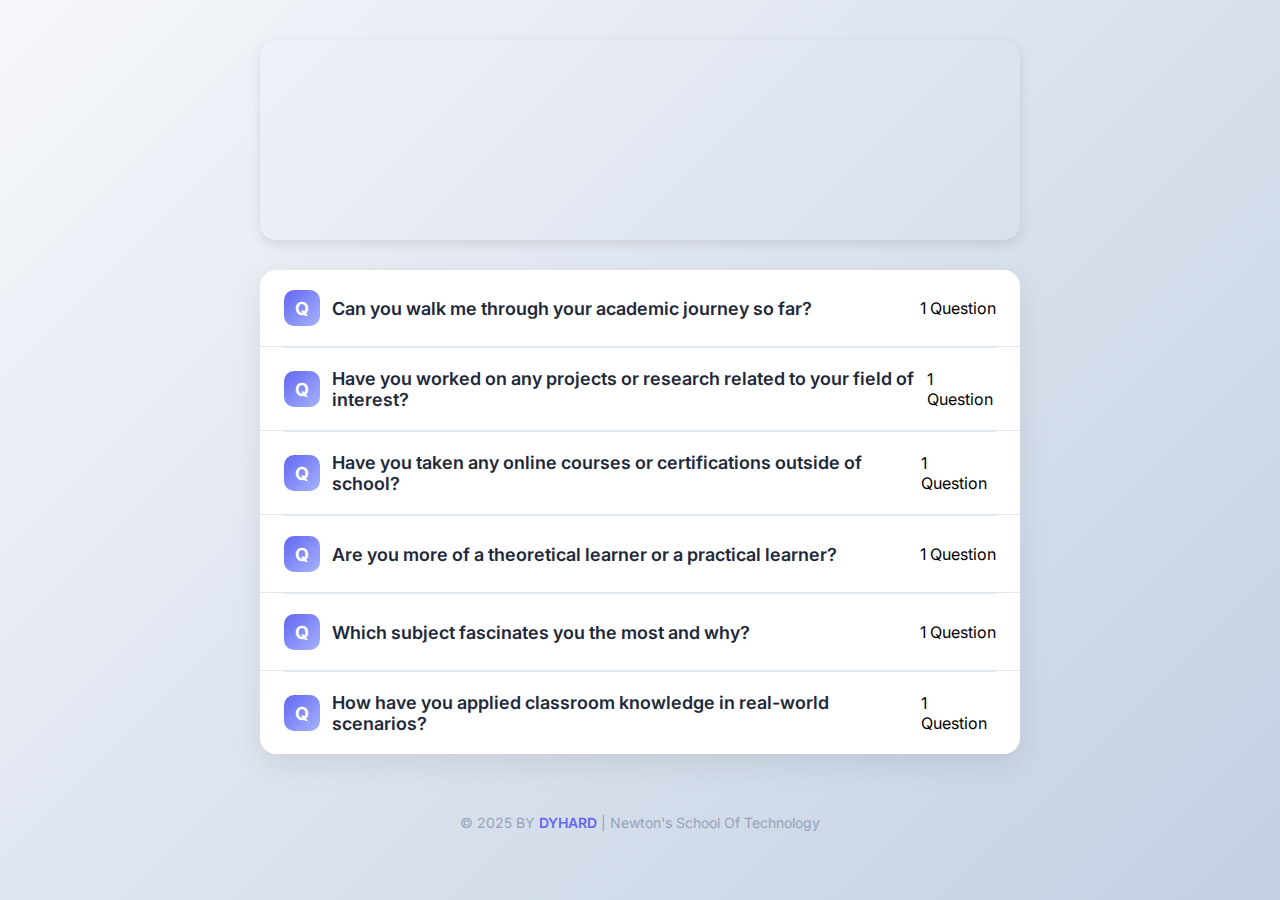
==== bg.html @ 5fb55e48 "Update bg.html" ====
<!DOCTYPE html>
<html lang="en">
<head>
    <meta charset="UTF-8">
    <meta name="viewport" content="width=device-width, initial-scale=1.0">
    <title>Programming Questions</title>
    <link href="https://fonts.googleapis.com/css2?family=Inter:wght@400;500;600&display=swap" rel="stylesheet">
    <style>
        :root {
            --primary: #6366f1;
            --primary-light: #a5b4fc;
            --dark: #1e293b;
            --light: #f8fafc;
            --gray: #94a3b8;
            --gray-light: #e2e8f0;
            --accent: #f59e0b;
        }
        
        body {
            font-family: 'Inter', sans-serif;
            margin: 0;
            padding: 0;
            background: linear-gradient(135deg, #f5f7fa 0%, #c3cfe2 100%);
            min-height: 100vh;
        }
        
        /* Image Slider Styles */
        .slider-container {
            width: 100%;
            height: 200px;
            overflow: hidden;
            position: relative;
            border-radius: 16px;
            box-shadow: 0 4px 12px rgba(0,0,0,0.1);
            margin: 20px auto 30px;
            max-width: 800px;
        }
        
        .slider {
            display: flex;
            width: 500%;
            height: 100%;
            animation: slide 20s infinite;
        }
        
        .slide {
            width: 20%;
            height: 100%;
            background-size: cover;
            background-position: center;
        }
        
        .slide1 { background-image: url('https://images.pexels.com/photos/3184644/pexels-photo-3184644.jpeg'); }
        .slide2 { background-image: url('https://images.pexels.com/photos/4143799/pexels-photo-4143799.jpeg'); }
        .slide3 { background-image: url('https://images.pexels.com/photos/5212336/pexels-photo-5212336.jpeg'); }
        .slide4 { background-image: url('https://images.pexels.com/photos/7973205/pexels-photo-7973205.jpeg'); }
        .slide5 { background-image: url('https://images.pexels.com/photos/4144224/pexels-photo-4144224.jpeg'); }
    
        @keyframes slide {
            0% { transform: translateX(0); }
            15% { transform: translateX(0); }
            20% { transform: translateX(-20%); }
            35% { transform: translateX(-20%); }
            40% { transform: translateX(-40%); }
            55% { transform: translateX(-40%); }
            60% { transform: translateX(-60%); }
            75% { transform: translateX(-60%); }
            80% { transform: translateX(-80%); }
            95% { transform: translateX(-80%); }
            100% { transform: translateX(0); }
        }
        
        .main-content {
            animation: fadeInUp 0.6s ease-out forwards;
            padding: 20px;
            max-width: 800px;
            margin: 0 auto;
            box-sizing: border-box;
        }
        
        .container {
            background-color: white;
            border-radius: 16px;
            box-shadow: 0 10px 30px rgba(0, 0, 0, 0.08);
            overflow: hidden;
            transform: translateY(0);
            opacity: 1;
            transition: all 0.4s cubic-bezier(0.175, 0.885, 0.32, 1.1);
        }
        
        .container:hover {
            transform: translateY(-5px);
            box-shadow: 0 15px 35px rgba(0, 0, 0, 0.12);
        }
        
        .section {
            padding: 20px 24px;
            border-bottom: 1px solid var(--gray-light);
            cursor: pointer;
            transition: all 0.3s ease;
        }
        
        .section:hover {
            background-color: rgba(248, 250, 252, 0.6);
        }
        
        .section:last-child {
            border-bottom: none;
        }
        
        .section-header {
            display: flex;
            justify-content: space-between;
            align-items: center;
            margin-bottom: 0;
        }
        
        .section-title {
            font-size: 18px;
            font-weight: 600;
            color: var(--dark);
            display: flex;
            align-items: center;
            gap: 12px;
        }
        
        .section-icon {
            width: 36px;
            height: 36px;
            border-radius: 10px;
            display: flex;
            align-items: center;
            justify-content: center;
            background: linear-gradient(135deg, var(--primary) 0%, var(--primary-light) 100%);
            color: white;
            font-weight: bold;
            flex-shrink: 0;
        }
        
        .questions-container {
            max-height: 0;
            overflow: hidden;
            transition: max-height 0.5s cubic-bezier(0.4, 0, 0.2, 1);
        }
        
        .question {
            padding: 14px 0 14px 48px;
            font-size: 15px;
            color: var(--dark);
            position: relative;
            line-height: 1.5;
            opacity: 0;
            transform: translateX(-10px);
            transition: all 0.3s ease;
            transition-delay: 0.1s;
        }
        
        .question:before {
            content: "";
            position: absolute;
            left: 28px;
            top: 22px;
            width: 8px;
            height: 8px;
            border-radius: 50%;
            background-color: var(--accent);
        }
        
        .question-label {
            display: inline-block;
            font-weight: 600;
            margin-right: 8px;
            color: var(--primary);
        }
        
        .divider {
            height: 1px;
            background-color: var(--gray-light);
            margin: 0 24px;
            transition: all 0.3s ease;
        }
        
        .arrow {
            display: inline-block;
            margin-left: 10px;
            transition: transform 0.4s cubic-bezier(0.68, -0.55, 0.27, 1.55);
            color: var(--primary);
            font-weight: bold;
        }
        
        .expanded {
            background-color: rgba(248, 250, 252, 0.8);
        }
        
        .expanded .arrow {
            transform: rotate(90deg);
        }
        
        .expanded .questions-container {
            max-height: 1000px;
        }
        
        .expanded .question {
            opacity: 1;
            transform: translateX(0);
        }
        
        .expanded + .divider {
            opacity: 0;
        }
        
        @keyframes fadeInUp {
            from {
                opacity: 0;
                transform: translateY(20px);
            }
            to {
                opacity: 1;
                transform: translateY(0);
            }
        }
        
        .footer {
            text-align: center;
            margin-top: 40px;
            padding: 20px 0;
            color: var(--gray);
            font-size: 14px;
        }
        
        .footer a {
            color: var(--primary);
            text-decoration: none;
            font-weight: 600;
        }
        
        /* Mobile Responsive Styles */
        @media (max-width: 768px) {
            .main-content {
                padding: 15px;
            }
            
            .slider-container {
                height: 150px;
                border-radius: 12px;
                margin-bottom: 20px;
            }
            
            .section {
                padding: 16px 18px;
            }
            
            .section-title {
                font-size: 16px;
                gap: 10px;
            }
            
            .section-icon {
                width: 32px;
                height: 32px;
                font-size: 14px;
            }
            
            .question {
                padding: 12px 0 12px 40px;
                font-size: 14px;
            }
            
            .question:before {
                left: 24px;
                top: 18px;
            }
            
            .divider {
                margin: 0 18px;
            }
        }
        
        @media (max-width: 480px) {
            .slider-container {
                height: 120px;
                border-radius: 10px;
            }
            
            .section-title {
                font-size: 15px;
            }
            
            .section-icon {
                width: 28px;
                height: 28px;
            }
            
            .question {
                padding: 10px 0 10px 36px;
            }
            
            .question:before {
                left: 20px;
                top: 16px;
                width: 6px;
                height: 6px;
            }
        }
    </style>
</head>
<body>
    <div class="main-content">
        <div class="slider-container">
            <div class="slider">
                <div class="slide slide1"></div>
                <div class="slide slide2"></div>
                <div class="slide slide3"></div>
                <div class="slide slide4"></div>
                <div class="slide slide5"></div>
            </div>
        </div>
        

<div class="container">
    
    <div class="section" onclick="toggleSection(this)">
        <div class="section-header">
            <div class="section-title">
                <div class="section-icon">Q</div>
                Can you walk me through your academic journey so far?
            </div>
            <div class="section-meta">1 Question</div>
        </div>
        <div class="questions-container">
            <div class="question">
                <span class="question-label">English:</span>
                I have been a dedicated student throughout my academic journey. Currently, I am in Class 12 at Mahatma Gandhi Inter College, where I have focused on Science and Mathematics. Alongside academics, I have pursued software development and Data Structures & Algorithms through Apna College’s Sigma 7.0M batch. My learning approach is hands-on, where I build projects and practice problem-solving daily.
            </div>
            <div class="question">
                <span class="question-label">Hinglish:</span>
                Main hamesha ek dedicated student raha hoon. Abhi main **Class 12** me hoon **Mahatma Gandhi Inter College** me, jaha maine Science aur Mathematics pe focus kiya hai. Academics ke sath-sath, maine **Apna College ke Sigma 7.0M batch** se **Software Development aur DSA** seekhna shuru kiya hai. Mera learning approach practical hai, jisme main projects banata hoon aur daily problem-solving practice karta hoon.
            </div>
        </div>
    </div>
    
    <div class="divider"></div>
    
    <div class="section" onclick="toggleSection(this)">
        <div class="section-header">
            <div class="section-title">
                <div class="section-icon">Q</div>
                Have you worked on any projects or research related to your field of interest?
            </div>
            <div class="section-meta">1 Question</div>
        </div>
        <div class="questions-container">
            <div class="question">
                <span class="question-label">English:</span>
                Yes, I have worked on several projects, including **BYamn App Store**, an alternative app store providing premium apps and courses for students for free. I also developed an **Interview Preparation App** to help Newton School aspirants. These projects helped me apply my coding skills to solve real-world problems.
            </div>
            <div class="question">
                <span class="question-label">Hinglish:</span>
                Haan, maine kaafi projects pe kaam kiya hai. **BYamn App Store** ek alternative app store hai jo students ko **premium apps aur courses free me provide** karta hai. Maine ek **Interview Preparation App** bhi banaya hai jo **Newton School aspirants** ki help karta hai. In projects ne mujhe **coding skills ko real-world problems me apply karne ka moka diya**.
            </div>
        </div>
    </div>
    
    <div class="divider"></div>
    
    <div class="section" onclick="toggleSection(this)">
        <div class="section-header">
            <div class="section-title">
                <div class="section-icon">Q</div>
                Have you taken any online courses or certifications outside of school?
            </div>
            <div class="section-meta">1 Question</div>
        </div>
        <div class="questions-container">
            <div class="question">
                <span class="question-label">English:</span>
                Yes, I am currently enrolled in **Apna College’s Sigma 7.0M batch**, where I am learning **Java, DSA, and Full-Stack Development**. Additionally, I actively learn from platforms like YouTube, GeeksforGeeks, and LeetCode.
            </div>
            <div class="question">
                <span class="question-label">Hinglish:</span>
                Haan, main abhi **Apna College ke Sigma 7.0M batch** me enrolled hoon, jisme main **Java, DSA, aur Full-Stack Development** seekh raha hoon. Iske alawa, main **YouTube, GeeksforGeeks, aur LeetCode** se bhi actively seekhta hoon.
            </div>
        </div>
    </div>
    
    <div class="divider"></div>
    
    <div class="section" onclick="toggleSection(this)">
        <div class="section-header">
            <div class="section-title">
                <div class="section-icon">Q</div>
                Are you more of a theoretical learner or a practical learner?
            </div>
            <div class="section-meta">1 Question</div>
        </div>
        <div class="questions-container">
            <div class="question">
                <span class="question-label">English:</span>
                I am more of a **practical learner**. I believe in learning by doing, so I focus on implementing concepts through coding projects and competitive programming challenges.
            </div>
            <div class="question">
                <span class="question-label">Hinglish:</span>
                Main ek **practical learner** hoon. Mujhe **kar ke seekhna pasand hai**, isliye main concepts ko **projects aur competitive programming** ke through implement karta hoon.
            </div>
        </div>
    </div>
    
    <div class="divider"></div>
    
    <div class="section" onclick="toggleSection(this)">
        <div class="section-header">
            <div class="section-title">
                <div class="section-icon">Q</div>
                Which subject fascinates you the most and why?
            </div>
            <div class="section-meta">1 Question</div>
        </div>
        <div class="questions-container">
            <div class="question">
                <span class="question-label">English:</span>
                **Computer Science and Mathematics** fascinate me the most because they teach logical thinking, problem-solving, and creativity. These subjects help in building efficient software and understanding how systems work.
            </div>
            <div class="question">
                <span class="question-label">Hinglish:</span>
                **Computer Science aur Mathematics** mujhe sabse zyada pasand hai kyunki yeh logical thinking, problem-solving aur creativity sikhate hain. In subjects ki madad se hum efficient software bana sakte hain aur systems ko samajh sakte hain.
            </div>
        </div>
    </div>
    
    <div class="divider"></div>
    
    <div class="section" onclick="toggleSection(this)">
        <div class="section-header">
            <div class="section-title">
                <div class="section-icon">Q</div>
                How have you applied classroom knowledge in real-world scenarios?
            </div>
            <div class="section-meta">1 Question</div>
        </div>
        <div class="questions-container">
            <div class="question">
                <span class="question-label">English:</span>
                I have applied my knowledge by developing real-world applications like **BYamn App Store** and **Interview Preparation App**. I also use my DSA skills in solving coding problems on platforms like LeetCode and CodeChef.
            </div>
            <div class="question">
                <span class="question-label">Hinglish:</span>
                Maine apni knowledge ko **BYamn App Store** aur **Interview Preparation App** jaise real-world applications banane me apply kiya hai. Saath hi, **DSA skills ka use LeetCode aur CodeChef jaise platforms pe problems solve karne me kiya hai**.
            </div>
        </div>
    </div>
    
</div>




        
        
        <div class="footer">
            © 2025 BY <a href="https://www.youtube.com/@CodeXAmn" target="_blank">DYHARD</a> | Newton's School Of Technology
        </div>
    </div>

    <script>
        function toggleSection(section) {
            const wasExpanded = section.classList.contains('expanded');
            
            // If it wasn't already expanded, close all sections first
            if (!wasExpanded) {
                document.querySelectorAll('.section').forEach(sec => {
                    sec.classList.remove('expanded');
                });
            }
            
            // Toggle the clicked section
            section.classList.toggle('expanded');
            
            // Animate questions
            const questions = section.querySelectorAll('.question');
            questions.forEach((q, i) => {
                q.style.transitionDelay = `${i * 0.1}s`;
            });
            
            // Smooth scroll to the section if opening
            if (!wasExpanded) {
                setTimeout(() => {
                    section.scrollIntoView({ behavior: 'smooth', block: 'nearest' });
                }, 100);
            }
        }
        
        // Add slight delay to container animation
        document.addEventListener('DOMContentLoaded', () => {
            const container = document.querySelector('.main-content');
            setTimeout(() => {
                container.style.opacity = 1;
                container.style.transform = 'translateY(0)';
            }, 100);
        });
    </script>
</body>
</html>
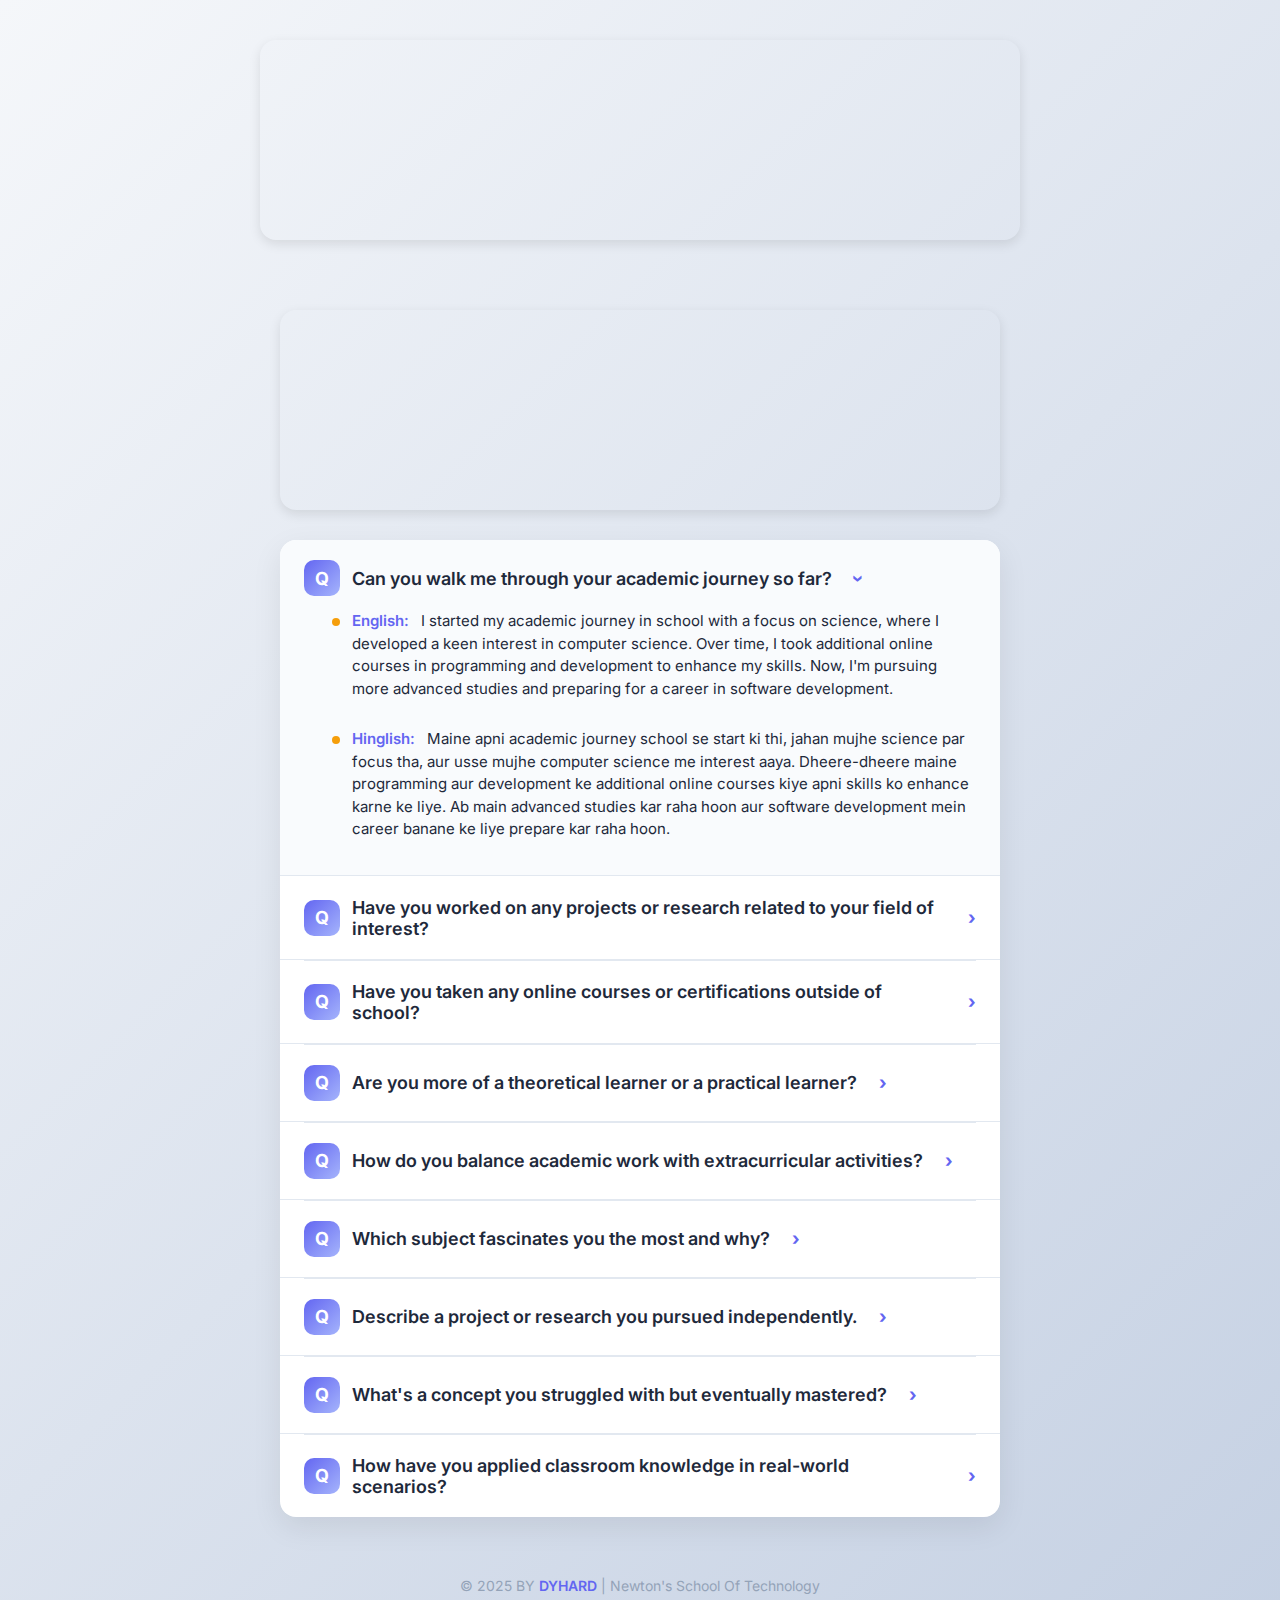
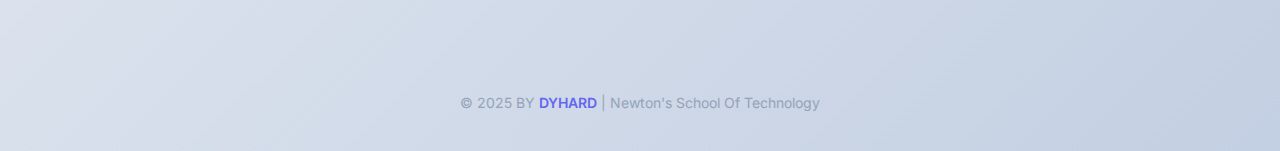
==== commit a17fc4a4: "Update bg.html" ====
--- a/bg.html
+++ b/bg.html
@@ -317,141 +317,562 @@
         </div>
         
 
-<div class="container">
+<!DOCTYPE html>
+<html lang="en">
+<head>
+    <meta charset="UTF-8">
+    <meta name="viewport" content="width=device-width, initial-scale=1.0">
+    <title>Programming Questions</title>
+    <link href="https://fonts.googleapis.com/css2?family=Inter:wght@400;500;600&display=swap" rel="stylesheet">
+    <style>
+        :root {
+            --primary: #6366f1;
+            --primary-light: #a5b4fc;
+            --dark: #1e293b;
+            --light: #f8fafc;
+            --gray: #94a3b8;
+            --gray-light: #e2e8f0;
+            --accent: #f59e0b;
+        }
+        
+        body {
+            font-family: 'Inter', sans-serif;
+            margin: 0;
+            padding: 0;
+            background: linear-gradient(135deg, #f5f7fa 0%, #c3cfe2 100%);
+            min-height: 100vh;
+        }
+        
+        .slider-container {
+            width: 100%;
+            height: 200px;
+            overflow: hidden;
+            position: relative;
+            border-radius: 16px;
+            box-shadow: 0 4px 12px rgba(0,0,0,0.1);
+            margin: 20px auto 30px;
+            max-width: 800px;
+        }
+        
+        .slider {
+            display: flex;
+            width: 500%;
+            height: 100%;
+            animation: slide 20s infinite;
+        }
+        
+        .slide {
+            width: 20%;
+            height: 100%;
+            background-size: cover;
+            background-position: center;
+        }
+        
+        .slide1 { background-image: url('https://images.pexels.com/photos/3184644/pexels-photo-3184644.jpeg'); }
+        .slide2 { background-image: url('https://images.pexels.com/photos/4143799/pexels-photo-4143799.jpeg'); }
+        .slide3 { background-image: url('https://images.pexels.com/photos/5212336/pexels-photo-5212336.jpeg'); }
+        .slide4 { background-image: url('https://images.pexels.com/photos/7973205/pexels-photo-7973205.jpeg'); }
+        .slide5 { background-image: url('https://images.pexels.com/photos/4144224/pexels-photo-4144224.jpeg'); }
     
-    <div class="section" onclick="toggleSection(this)">
-        <div class="section-header">
-            <div class="section-title">
-                <div class="section-icon">Q</div>
-                Can you walk me through your academic journey so far?
-            </div>
-            <div class="section-meta">1 Question</div>
+        @keyframes slide {
+            0% { transform: translateX(0); }
+            15% { transform: translateX(0); }
+            20% { transform: translateX(-20%); }
+            35% { transform: translateX(-20%); }
+            40% { transform: translateX(-40%); }
+            55% { transform: translateX(-40%); }
+            60% { transform: translateX(-60%); }
+            75% { transform: translateX(-60%); }
+            80% { transform: translateX(-80%); }
+            95% { transform: translateX(-80%); }
+            100% { transform: translateX(0); }
+        }
+        
+        .main-content {
+            animation: fadeInUp 0.6s ease-out forwards;
+            padding: 20px;
+            max-width: 800px;
+            margin: 0 auto;
+            box-sizing: border-box;
+        }
+        
+        .container {
+            background-color: white;
+            border-radius: 16px;
+            box-shadow: 0 10px 30px rgba(0, 0, 0, 0.08);
+            overflow: hidden;
+            transform: translateY(0);
+            opacity: 1;
+            transition: all 0.4s cubic-bezier(0.175, 0.885, 0.32, 1.1);
+        }
+        
+        .container:hover {
+            transform: translateY(-5px);
+            box-shadow: 0 15px 35px rgba(0, 0, 0, 0.12);
+        }
+        
+        .section {
+            padding: 20px 24px;
+            border-bottom: 1px solid var(--gray-light);
+            cursor: pointer;
+            transition: all 0.3s ease;
+            position: relative;
+        }
+        
+        .section:hover {
+            background-color: rgba(248, 250, 252, 0.6);
+        }
+        
+        .section:last-child {
+            border-bottom: none;
+        }
+        
+        .section-header {
+            display: flex;
+            justify-content: space-between;
+            align-items: center;
+            margin-bottom: 0;
+        }
+        
+        .section-title {
+            font-size: 18px;
+            font-weight: 600;
+            color: var(--dark);
+            display: flex;
+            align-items: center;
+            gap: 12px;
+            flex-grow: 1;
+        }
+        
+        .section-icon {
+            width: 36px;
+            height: 36px;
+            border-radius: 10px;
+            display: flex;
+            align-items: center;
+            justify-content: center;
+            background: linear-gradient(135deg, var(--primary) 0%, var(--primary-light) 100%);
+            color: white;
+            font-weight: bold;
+            flex-shrink: 0;
+        }
+        
+        .questions-container {
+            max-height: 0;
+            overflow: hidden;
+            transition: max-height 0.5s cubic-bezier(0.4, 0, 0.2, 1);
+        }
+        
+        .question {
+            padding: 14px 0 14px 48px;
+            font-size: 15px;
+            color: var(--dark);
+            position: relative;
+            line-height: 1.5;
+            opacity: 0;
+            transform: translateX(-10px);
+            transition: all 0.3s ease;
+            transition-delay: 0.1s;
+        }
+        
+        .question:before {
+            content: "";
+            position: absolute;
+            left: 28px;
+            top: 22px;
+            width: 8px;
+            height: 8px;
+            border-radius: 50%;
+            background-color: var(--accent);
+        }
+        
+        .question-label {
+            display: inline-block;
+            font-weight: 600;
+            margin-right: 8px;
+            color: var(--primary);
+        }
+        
+        .divider {
+            height: 1px;
+            background-color: var(--gray-light);
+            margin: 0 24px;
+            transition: all 0.3s ease;
+        }
+        
+        .arrow {
+            display: inline-block;
+            margin-left: 10px;
+            transition: transform 0.4s cubic-bezier(0.68, -0.55, 0.27, 1.55);
+            color: var(--primary);
+            font-weight: bold;
+            flex-shrink: 0;
+        }
+        
+        .expanded {
+            background-color: rgba(248, 250, 252, 0.8);
+        }
+        
+        .expanded .arrow {
+            transform: rotate(90deg);
+        }
+        
+        .expanded .questions-container {
+            max-height: 1000px;
+        }
+        
+        .expanded .question {
+            opacity: 1;
+            transform: translateX(0);
+        }
+        
+        .expanded + .divider {
+            opacity: 0;
+        }
+        
+        @keyframes fadeInUp {
+            from {
+                opacity: 0;
+                transform: translateY(20px);
+            }
+            to {
+                opacity: 1;
+                transform: translateY(0);
+            }
+        }
+        
+        .footer {
+            text-align: center;
+            margin-top: 40px;
+            padding: 20px 0;
+            color: var(--gray);
+            font-size: 14px;
+        }
+        
+        .footer a {
+            color: var(--primary);
+            text-decoration: none;
+            font-weight: 600;
+        }
+        
+        @media (max-width: 768px) {
+            .main-content {
+                padding: 15px;
+            }
+            
+            .slider-container {
+                height: 150px;
+                border-radius: 12px;
+                margin-bottom: 20px;
+            }
+            
+            .section {
+                padding: 16px 18px;
+            }
+            
+            .section-title {
+                font-size: 16px;
+                gap: 10px;
+            }
+            
+            .section-icon {
+                width: 32px;
+                height: 32px;
+                font-size: 14px;
+            }
+            
+            .question {
+                padding: 12px 0 12px 40px;
+                font-size: 14px;
+            }
+            
+            .question:before {
+                left: 24px;
+                top: 18px;
+            }
+            
+            .divider {
+                margin: 0 18px;
+            }
+        }
+        
+        @media (max-width: 480px) {
+            .slider-container {
+                height: 120px;
+                border-radius: 10px;
+            }
+            
+            .section-title {
+                font-size: 15px;
+            }
+            
+            .section-icon {
+                width: 28px;
+                height: 28px;
+            }
+            
+            .question {
+                padding: 10px 0 10px 36px;
+            }
+            
+            .question:before {
+                left: 20px;
+                top: 16px;
+                width: 6px;
+                height: 6px;
+            }
+        }
+    </style>
+</head>
+<body>
+    <div class="main-content">
+        <div class="slider-container">
+            <div class="slider">
+                <div class="slide slide1"></div>
+                <div class="slide slide2"></div>
+                <div class="slide slide3"></div>
+                <div class="slide slide4"></div>
+                <div class="slide slide5"></div>
+            </div>
         </div>
-        <div class="questions-container">
-            <div class="question">
-                <span class="question-label">English:</span>
-                I have been a dedicated student throughout my academic journey. Currently, I am in Class 12 at Mahatma Gandhi Inter College, where I have focused on Science and Mathematics. Alongside academics, I have pursued software development and Data Structures & Algorithms through Apna College’s Sigma 7.0M batch. My learning approach is hands-on, where I build projects and practice problem-solving daily.
-            </div>
-            <div class="question">
-                <span class="question-label">Hinglish:</span>
-                Main hamesha ek dedicated student raha hoon. Abhi main **Class 12** me hoon **Mahatma Gandhi Inter College** me, jaha maine Science aur Mathematics pe focus kiya hai. Academics ke sath-sath, maine **Apna College ke Sigma 7.0M batch** se **Software Development aur DSA** seekhna shuru kiya hai. Mera learning approach practical hai, jisme main projects banata hoon aur daily problem-solving practice karta hoon.
-            </div>
+        
+        <div class="container">
+            <div class="section expanded" onclick="toggleSection(this)">
+                <div class="section-header">
+                    <div class="section-title">
+                        <div class="section-icon">Q</div>
+                        Can you walk me through your academic journey so far?
+                        <span class="arrow">›</span>
+                    </div>
+                </div>
+                <div class="questions-container">
+                    <div class="question">
+                        <span class="question-label">English:</span>
+                        I started my academic journey in school with a focus on science, where I developed a keen interest in computer science. Over time, I took additional online courses in programming and development to enhance my skills. Now, I'm pursuing more advanced studies and preparing for a career in software development.
+                    </div>
+                    <div class="question">
+                        <span class="question-label">Hinglish:</span>
+                        Maine apni academic journey school se start ki thi, jahan mujhe science par focus tha, aur usse mujhe computer science me interest aaya. Dheere-dheere maine programming aur development ke additional online courses kiye apni skills ko enhance karne ke liye. Ab main advanced studies kar raha hoon aur software development mein career banane ke liye prepare kar raha hoon.
+                    </div>
+                </div>
+            </div>
+            
+            <div class="divider"></div>
+            
+            <div class="section" onclick="toggleSection(this)">
+                <div class="section-header">
+                    <div class="section-title">
+                        <div class="section-icon">Q</div>
+                        Have you worked on any projects or research related to your field of interest?
+                        <span class="arrow">›</span>
+                    </div>
+                </div>
+                <div class="questions-container">
+                    <div class="question">
+                        <span class="question-label">English:</span>
+                        Yes, I've worked on various projects related to software development, including building apps and websites. My main project has been developing the BYamn App Store, an alternative app store with a focus on providing premium apps and courses to students for free.
+                    </div>
+                    <div class="question">
+                        <span class="question-label">Hinglish:</span>
+                        Haan, maine software development se related kaafi projects pe kaam kiya hai, jaise apps aur websites banane. Mera main project tha BYamn App Store banana, jo ek alternative app store hai jahan students ke liye premium apps aur courses free mein provide kiye jaate hain.
+                    </div>
+                </div>
+            </div>
+            
+            <div class="divider"></div>
+            
+            <div class="section" onclick="toggleSection(this)">
+                <div class="section-header">
+                    <div class="section-title">
+                        <div class="section-icon">Q</div>
+                        Have you taken any online courses or certifications outside of school?
+                        <span class="arrow">›</span>
+                    </div>
+                </div>
+                <div class="questions-container">
+                    <div class="question">
+                        <span class="question-label">English:</span>
+                        Yes, I have completed multiple online courses in Java, data structures, and software development. These courses have helped me build a solid foundation and prepare for the technical challenges of software development.
+                    </div>
+                    <div class="question">
+                        <span class="question-label">Hinglish:</span>
+                        Haan, maine kaafi online courses kiye hain, jaise Java, data structures, aur software development. In courses ne mujhe ek strong foundation banane mein madad ki aur software development ke technical challenges ke liye prepare karwaya.
+                    </div>
+                </div>
+            </div>
+            
+            <div class="divider"></div>
+            
+            <div class="section" onclick="toggleSection(this)">
+                <div class="section-header">
+                    <div class="section-title">
+                        <div class="section-icon">Q</div>
+                        Are you more of a theoretical learner or a practical learner?
+                        <span class="arrow">›</span>
+                    </div>
+                </div>
+                <div class="questions-container">
+                    <div class="question">
+                        <span class="question-label">English:</span>
+                        I am a practical learner. I believe in applying the theoretical knowledge I acquire through hands-on projects and real-world applications. This helps me better understand concepts and prepare for real-world challenges.
+                    </div>
+                    <div class="question">
+                        <span class="question-label">Hinglish:</span>
+                        Main ek practical learner hoon. Mera believe hai ki jo theoretical knowledge main acquire karta hoon, use hands-on projects aur real-world applications ke through apply karna chahiye. Isse mujhe concepts ko samajhne aur real-world challenges ke liye prepare karne mein madad milti hai.
+                    </div>
+                </div>
+            </div>
+            
+            <div class="divider"></div>
+            
+            <div class="section" onclick="toggleSection(this)">
+                <div class="section-header">
+                    <div class="section-title">
+                        <div class="section-icon">Q</div>
+                        How do you balance academic work with extracurricular activities?
+                        <span class="arrow">›</span>
+                    </div>
+                </div>
+                <div class="questions-container">
+                    <div class="question">
+                        <span class="question-label">English:</span>
+                        I prioritize my academic work, but I also make time for extracurricular activities such as coding challenges, online workshops, and building projects. I believe in maintaining a good balance to stay productive and grow in all areas.
+                    </div>
+                    <div class="question">
+                        <span class="question-label">Hinglish:</span>
+                        Main apne academic work ko priority deta hoon, lekin extracurricular activities jaise coding challenges, online workshops, aur projects banane ke liye bhi time nikaalta hoon. Mera maanna hai ki achha balance maintain karna zaroori hai taaki main har area mein productive aur grow kar saku.
+                    </div>
+                </div>
+            </div>
+            
+            <div class="divider"></div>
+            
+            <div class="section" onclick="toggleSection(this)">
+                <div class="section-header">
+                    <div class="section-title">
+                        <div class="section-icon">Q</div>
+                        Which subject fascinates you the most and why?
+                        <span class="arrow">›</span>
+                    </div>
+                </div>
+                <div class="questions-container">
+                    <div class="question">
+                        <span class="question-label">English:</span>
+                        The subject that fascinates me the most is computer science. The ability to solve complex problems with code and create software that can impact the world excites me. It is constantly evolving, and I love learning new technologies.
+                    </div>
+                    <div class="question">
+                        <span class="question-label">Hinglish:</span>
+                        Mujhe sabse zyada computer science subject fascinate karta hai. Code ke through complex problems solve karna aur aise software create karna jo duniya pe impact daale, mujhe kaafi excite karta hai. Yeh subject hamesha evolve hota rehta hai aur mujhe naye technologies seekhna bahut pasand hai.
+                    </div>
+                </div>
+            </div>
+            
+            <div class="divider"></div>
+            
+            <div class="section" onclick="toggleSection(this)">
+                <div class="section-header">
+                    <div class="section-title">
+                        <div class="section-icon">Q</div>
+                        Describe a project or research you pursued independently.
+                        <span class="arrow">›</span>
+                    </div>
+                </div>
+                <div class="questions-container">
+                    <div class="question">
+                        <span class="question-label">English:</span>
+                        One of the independent projects I worked on was developing the BYamn App Store, an alternative app store that offers free premium apps and courses for students. It required me to learn new technologies and integrate Firebase to handle user authentication and app data.
+                    </div>
+                    <div class="question">
+                        <span class="question-label">Hinglish:</span>
+                        Ek independent project jo maine kiya tha wo tha BYamn App Store develop karna, jo ek alternative app store hai jahan students ko free premium apps aur courses milte hain. Isme mujhe naye technologies seekhne pade aur Firebase integrate karna pada user authentication aur app data handle karne ke liye.
+                    </div>
+                </div>
+            </div>
+            
+            <div class="divider"></div>
+            
+            <div class="section" onclick="toggleSection(this)">
+                <div class="section-header">
+                    <div class="section-title">
+                        <div class="section-icon">Q</div>
+                        What's a concept you struggled with but eventually mastered?
+                        <span class="arrow">›</span>
+                    </div>
+                </div>
+                <div class="questions-container">
+                    <div class="question">
+                        <span class="question-label">English:</span>
+                        I initially struggled with understanding data structures like trees and graphs. After spending time with hands-on exercises and solving problems, I eventually grasped the concepts and now feel confident working with them.
+                    </div>
+                    <div class="question">
+                        <span class="question-label">Hinglish:</span>
+                        Mujhe shuru mein data structures jaise trees aur graphs samajhne mein struggle hota tha. Lekin maine hands-on exercises aur problems solve karte hue time spend kiya aur aakhirkar main in concepts ko samajh gaya aur ab mujhe inpe kaam karne mein confidence hai.
+                    </div>
+                </div>
+            </div>
+            
+            <div class="divider"></div>
+            
+            <div class="section" onclick="toggleSection(this)">
+                <div class="section-header">
+                    <div class="section-title">
+                        <div class="section-icon">Q</div>
+                        How have you applied classroom knowledge in real-world scenarios?
+                        <span class="arrow">›</span>
+                    </div>
+                </div>
+                <div class="questions-container">
+                    <div class="question">
+                        <span class="question-label">English:</span>
+                        I've applied my classroom knowledge by building real-world projects like websites and mobile apps. This has helped me understand how theoretical concepts like algorithms and data structures play a role in solving actual problems.
+                    </div>
+                    <div class="question">
+                        <span class="question-label">Hinglish:</span>
+                        Maine apni classroom knowledge ko real-world projects, jaise websites aur mobile apps banake apply kiya hai. Isse mujhe samajh aaya ki theoretical concepts, jaise algorithms aur data structures, real problems solve karne mein kaise kaam aate hain.
+                    </div>
+                </div>
+            </div>
+        </div>
+        
+        <div class="footer">
+            © 2025 BY <a href="https://www.youtube.com/@CodeXAmn" target="_blank">DYHARD</a> | Newton's School Of Technology
         </div>
     </div>
-    
-    <div class="divider"></div>
-    
-    <div class="section" onclick="toggleSection(this)">
-        <div class="section-header">
-            <div class="section-title">
-                <div class="section-icon">Q</div>
-                Have you worked on any projects or research related to your field of interest?
-            </div>
-            <div class="section-meta">1 Question</div>
-        </div>
-        <div class="questions-container">
-            <div class="question">
-                <span class="question-label">English:</span>
-                Yes, I have worked on several projects, including **BYamn App Store**, an alternative app store providing premium apps and courses for students for free. I also developed an **Interview Preparation App** to help Newton School aspirants. These projects helped me apply my coding skills to solve real-world problems.
-            </div>
-            <div class="question">
-                <span class="question-label">Hinglish:</span>
-                Haan, maine kaafi projects pe kaam kiya hai. **BYamn App Store** ek alternative app store hai jo students ko **premium apps aur courses free me provide** karta hai. Maine ek **Interview Preparation App** bhi banaya hai jo **Newton School aspirants** ki help karta hai. In projects ne mujhe **coding skills ko real-world problems me apply karne ka moka diya**.
-            </div>
-        </div>
-    </div>
-    
-    <div class="divider"></div>
-    
-    <div class="section" onclick="toggleSection(this)">
-        <div class="section-header">
-            <div class="section-title">
-                <div class="section-icon">Q</div>
-                Have you taken any online courses or certifications outside of school?
-            </div>
-            <div class="section-meta">1 Question</div>
-        </div>
-        <div class="questions-container">
-            <div class="question">
-                <span class="question-label">English:</span>
-                Yes, I am currently enrolled in **Apna College’s Sigma 7.0M batch**, where I am learning **Java, DSA, and Full-Stack Development**. Additionally, I actively learn from platforms like YouTube, GeeksforGeeks, and LeetCode.
-            </div>
-            <div class="question">
-                <span class="question-label">Hinglish:</span>
-                Haan, main abhi **Apna College ke Sigma 7.0M batch** me enrolled hoon, jisme main **Java, DSA, aur Full-Stack Development** seekh raha hoon. Iske alawa, main **YouTube, GeeksforGeeks, aur LeetCode** se bhi actively seekhta hoon.
-            </div>
-        </div>
-    </div>
-    
-    <div class="divider"></div>
-    
-    <div class="section" onclick="toggleSection(this)">
-        <div class="section-header">
-            <div class="section-title">
-                <div class="section-icon">Q</div>
-                Are you more of a theoretical learner or a practical learner?
-            </div>
-            <div class="section-meta">1 Question</div>
-        </div>
-        <div class="questions-container">
-            <div class="question">
-                <span class="question-label">English:</span>
-                I am more of a **practical learner**. I believe in learning by doing, so I focus on implementing concepts through coding projects and competitive programming challenges.
-            </div>
-            <div class="question">
-                <span class="question-label">Hinglish:</span>
-                Main ek **practical learner** hoon. Mujhe **kar ke seekhna pasand hai**, isliye main concepts ko **projects aur competitive programming** ke through implement karta hoon.
-            </div>
-        </div>
-    </div>
-    
-    <div class="divider"></div>
-    
-    <div class="section" onclick="toggleSection(this)">
-        <div class="section-header">
-            <div class="section-title">
-                <div class="section-icon">Q</div>
-                Which subject fascinates you the most and why?
-            </div>
-            <div class="section-meta">1 Question</div>
-        </div>
-        <div class="questions-container">
-            <div class="question">
-                <span class="question-label">English:</span>
-                **Computer Science and Mathematics** fascinate me the most because they teach logical thinking, problem-solving, and creativity. These subjects help in building efficient software and understanding how systems work.
-            </div>
-            <div class="question">
-                <span class="question-label">Hinglish:</span>
-                **Computer Science aur Mathematics** mujhe sabse zyada pasand hai kyunki yeh logical thinking, problem-solving aur creativity sikhate hain. In subjects ki madad se hum efficient software bana sakte hain aur systems ko samajh sakte hain.
-            </div>
-        </div>
-    </div>
-    
-    <div class="divider"></div>
-    
-    <div class="section" onclick="toggleSection(this)">
-        <div class="section-header">
-            <div class="section-title">
-                <div class="section-icon">Q</div>
-                How have you applied classroom knowledge in real-world scenarios?
-            </div>
-            <div class="section-meta">1 Question</div>
-        </div>
-        <div class="questions-container">
-            <div class="question">
-                <span class="question-label">English:</span>
-                I have applied my knowledge by developing real-world applications like **BYamn App Store** and **Interview Preparation App**. I also use my DSA skills in solving coding problems on platforms like LeetCode and CodeChef.
-            </div>
-            <div class="question">
-                <span class="question-label">Hinglish:</span>
-                Maine apni knowledge ko **BYamn App Store** aur **Interview Preparation App** jaise real-world applications banane me apply kiya hai. Saath hi, **DSA skills ka use LeetCode aur CodeChef jaise platforms pe problems solve karne me kiya hai**.
-            </div>
-        </div>
-    </div>
-    
-</div>
 
-
+    <script>
+        function toggleSection(section) {
+            const wasExpanded = section.classList.contains('expanded');
+            
+            if (!wasExpanded) {
+                document.querySelectorAll('.section').forEach(sec => {
+                    sec.classList.remove('expanded');
+                });
+            }
+            
+            section.classList.toggle('expanded');
+            
+            const questions = section.querySelectorAll('.question');
+            questions.forEach((q, i) => {
+                q.style.transitionDelay = `${i * 0.1}s`;
+            });
+            
+            if (!wasExpanded) {
+                setTimeout(() => {
+                    section.scrollIntoView({ behavior: 'smooth', block: 'nearest' });
+                }, 100);
+            }
+        }
+        
+        document.addEventListener('DOMContentLoaded', () => {
+            const container = document.querySelector('.main-content');
+            setTimeout(() => {
+                container.style.opacity = 1;
+                container.style.transform = 'translateY(0)';
+            }, 100);
+        });
+    </script>
+</body>
+</html>
 
 
         
